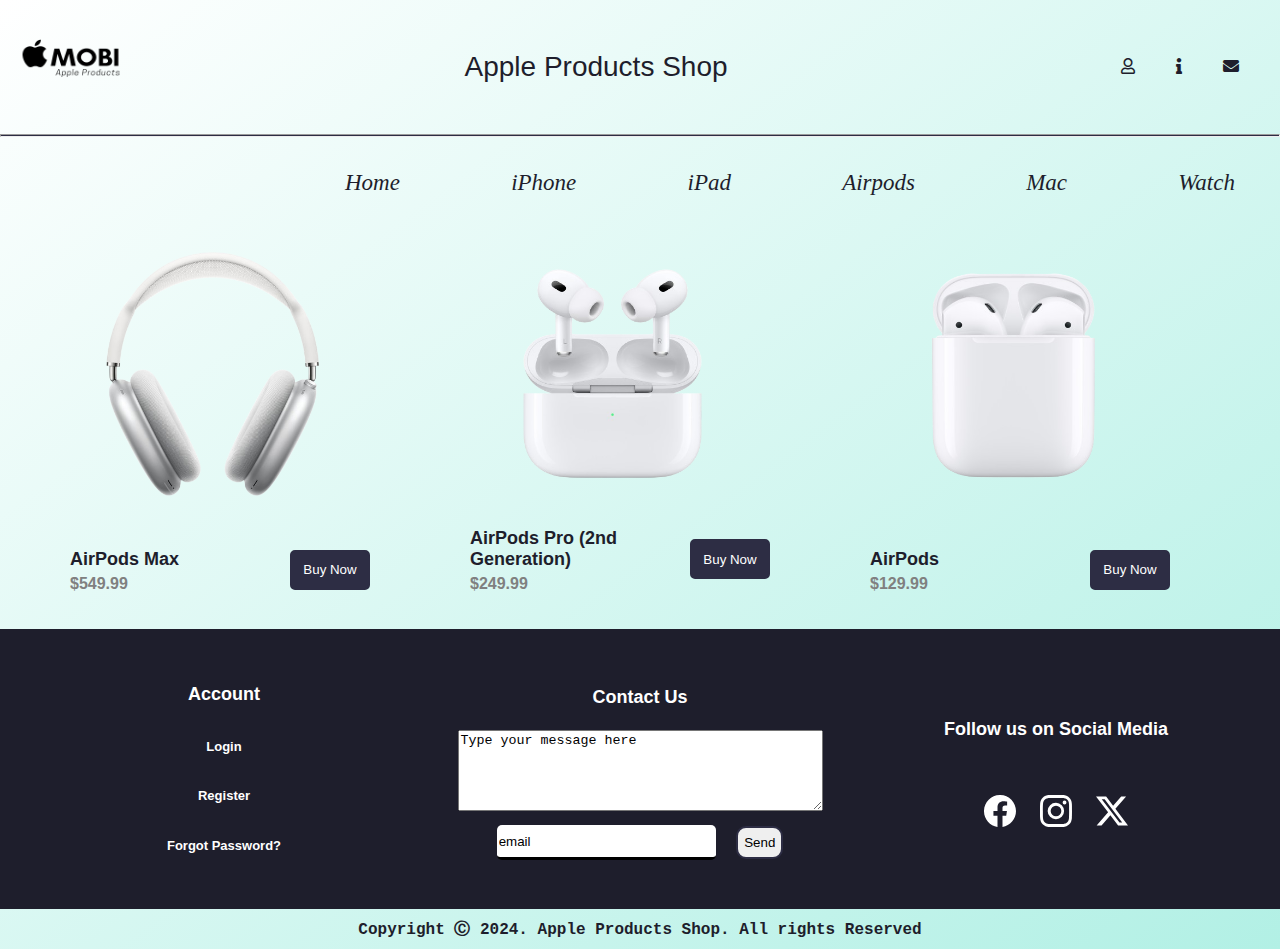
==== airpods.html @ 45aac2ee "Full Project" ====
<!DOCTYPE html>
<html lang="en">

<head>
    <meta charset="UTF-8">
    <meta http-equiv="X-UA-Compatible" content="IE=edge">
    <meta name="viewport" content="width=device-width, initial-scale=1.0">
    <meta name="author" content="Hamit.B">
    <meta name="description" content="Airpods offers and deals">
    <meta name="keywords" content="Apple,Products, Airpods, MobiShop"> 
    <link rel="stylesheet" type="text/css" href="css/indexStyle.css">
    <link rel="stylesheet" href="css/all.css">
    <title>Airpods</title>


</head>

<body>
    <div class="banner">
        <div class="logo">
            <a href="index.html"><img id="test" class="img" src="images/logo.png"></a>

        </div>
        <div class="title">
            Apple Products Shop
        </div>
        <div class="login-cart">
            <a href="form.html"><i title="Click Here to Log In or Sign Up" class="far fa-user fa-customize"></i></a>
            <a href="index.html#about"><i class="fas fa-info fa-customize"
                    title="Click here to know more about us"></i></a>
            <a href="#contact"><i id="user" class="fas fa-envelope fa-customize"
                    title="Click here to contact us"></i></a>
        </div>
    </div>
    <hr>
    <header>

        <ul class="navigation">
            <li><a href="index.html" id="home">Home</a></li>
            <li><a href="iPhones.html" id="iphone">iPhone</a></li>
            <li><a href="iPads.html" id="ipad">iPad</a></li>
            <li><a href="Airpods.html" id="airpods" class="active">Airpods</a></li>
            <li><a href="Mac.html" id="mac">Mac</a></li>
            <li><a href="watch.html" id="watch">Watch</a></li>
        </ul>
        
    </header>

    <main>
        <div class="products">

            <div class="boxes">

                <div class="box">
                    <img src="images/airpodsmax.png">

                    <div class="product-desc">
                        <div class="emri-cmimi">
                            <p class="name">AirPods Max</p>
                            <p class="price">$549.99</p>

                        </div><a href="shop.html"><input class="buy-button" type="button" value="Buy Now"></a>
                    </div>
                </div>

                <div class="box">
                    <img src="images/airpods.png">
                    <div class="product-desc">
                        <div class="emri-cmimi">
                            <p class="name">AirPods Pro (2nd Generation)</p>
                            <p class="price">$249.99</p>

                        </div><a href="#"><input class="buy-button" type="button" value="Buy Now"></a>
                    </div>

                </div>

                <div class="box">
                    <img src="images/airpods2.png">
                    <div class="product-desc">
                        <div class="emri-cmimi">
                            <p class="name">AirPods</p>
                            <p class="price">$129.99</p>

                        </div> <a href="#"><input class="buy-button" type="button" value="Buy Now"></a>
                    </div>
                </div>
            </div>
            

                

    </main>

    <footer>
        <div class="footer-box">
            <h1>Account</h1>
            <a href="form.html">
                <h3>Login</h3>
            </a>
            <a href="form.html">
                <h3>Register</h3>
            </a>
            <h3>Forgot Password?</h3>

        </div>

        <div class="footer-box">
            <h1 id="contact">Contact Us</h1>
            <textarea rows="5" cols="43">Type your message here</textarea>
            <div class="email-submit">
                <input type="email" id="contact-email" placeholder="email">
                <button id="submit-email-button" type="submit">Send</button>
            </div>

        </div>


        <div class="footer-box">
            <h1>Follow us on Social Media</h1>
            <div class="socials">
                <a href="https://facebook.com"><svg xmlns="http://www.w3.org/2000/svg" width="32" height="32" fill="white" class="bi bi-facebook" viewBox="0 0 16 16">
                    <path d="M16 8.049c0-4.446-3.582-8.05-8-8.05C3.58 0-.002 3.603-.002 8.05c0 4.017 2.926 7.347 6.75 7.951v-5.625h-2.03V8.05H6.75V6.275c0-2.017 1.195-3.131 3.022-3.131.876 0 1.791.157 1.791.157v1.98h-1.009c-.993 0-1.303.621-1.303 1.258v1.51h2.218l-.354 2.326H9.25V16c3.824-.604 6.75-3.934 6.75-7.951"/>
                  </svg>
                </a>
                <a href="https://instagram.com"><svg xmlns="http://www.w3.org/2000/svg" width="32" height="32" fill="white" class="bi bi-instagram" viewBox="0 0 16 16">
                    <path d="M8 0C5.829 0 5.556.01 4.703.048 3.85.088 3.269.222 2.76.42a3.9 3.9 0 0 0-1.417.923A3.9 3.9 0 0 0 .42 2.76C.222 3.268.087 3.85.048 4.7.01 5.555 0 5.827 0 8.001c0 2.172.01 2.444.048 3.297.04.852.174 1.433.372 1.942.205.526.478.972.923 1.417.444.445.89.719 1.416.923.51.198 1.09.333 1.942.372C5.555 15.99 5.827 16 8 16s2.444-.01 3.298-.048c.851-.04 1.434-.174 1.943-.372a3.9 3.9 0 0 0 1.416-.923c.445-.445.718-.891.923-1.417.197-.509.332-1.09.372-1.942C15.99 10.445 16 10.173 16 8s-.01-2.445-.048-3.299c-.04-.851-.175-1.433-.372-1.941a3.9 3.9 0 0 0-.923-1.417A3.9 3.9 0 0 0 13.24.42c-.51-.198-1.092-.333-1.943-.372C10.443.01 10.172 0 7.998 0zm-.717 1.442h.718c2.136 0 2.389.007 3.232.046.78.035 1.204.166 1.486.275.373.145.64.319.92.599s.453.546.598.92c.11.281.24.705.275 1.485.039.843.047 1.096.047 3.231s-.008 2.389-.047 3.232c-.035.78-.166 1.203-.275 1.485a2.5 2.5 0 0 1-.599.919c-.28.28-.546.453-.92.598-.28.11-.704.24-1.485.276-.843.038-1.096.047-3.232.047s-2.39-.009-3.233-.047c-.78-.036-1.203-.166-1.485-.276a2.5 2.5 0 0 1-.92-.598 2.5 2.5 0 0 1-.6-.92c-.109-.281-.24-.705-.275-1.485-.038-.843-.046-1.096-.046-3.233s.008-2.388.046-3.231c.036-.78.166-1.204.276-1.486.145-.373.319-.64.599-.92s.546-.453.92-.598c.282-.11.705-.24 1.485-.276.738-.034 1.024-.044 2.515-.045zm4.988 1.328a.96.96 0 1 0 0 1.92.96.96 0 0 0 0-1.92m-4.27 1.122a4.109 4.109 0 1 0 0 8.217 4.109 4.109 0 0 0 0-8.217m0 1.441a2.667 2.667 0 1 1 0 5.334 2.667 2.667 0 0 1 0-5.334"/>
                  </svg>
                </a>
                <a href="https://twitter.com"><svg xmlns="http://www.w3.org/2000/svg" width="32" height="32" fill="white" class="bi bi-twitter-x" viewBox="0 0 16 16">
                    <path d="M12.6.75h2.454l-5.36 6.142L16 15.25h-4.937l-3.867-5.07-4.425 5.07H.316l5.733-6.57L0 .75h5.063l3.495 4.633L12.601.75Zm-.86 13.028h1.36L4.323 2.145H2.865z"/>
                  </svg>
                </a>
            </div>
            
            
    </footer>
    <div class="copyright">
        Copyright Ⓒ 2024. Apple Products Shop. All rights Reserved
    </div>
</body>
<script src="js/javascript.js"></script>
</html>
---- css/indexStyle.css ----
.banner {
    min-height: 40px;

    display: flex;
    flex-direction: row;
    justify-content: space-between;
    align-items: center;


}

body{
    background:linear-gradient(to top left, rgb(178, 240, 229),white) no-repeat;
    color:#1e1e2c;
    margin-left: 0;
    margin-right: 0;
    margin-bottom: 0;
}

.dark-light-button{
    width: 50px;
    height: 45px;
    border-radius: 75px;
}

.banner-dark {
    min-height: 40px;
    display: flex;
    flex-direction: row;
    justify-content: space-between;
    align-items: center;
    background-color: black;
    color: white;
}




.logo {
    display: flex;
    flex-direction: row;
    align-items: center;
    min-height: 30px;

    padding: 2px;
    margin-left: 10px;
}
.img {
    height: 110px;
    width: 120px;
    

}

.title{

    min-width: 285px;
    font-size: 28px;
    font-family:Arial;
    display: flex;
    flex-direction: row;

}

.login-cart {
    width: 200px;
    height: auto;
    display: flex;
    align-items: center;
    flex-direction: row;
    justify-content: space-evenly;

}


.login-cart .fas, .login-cart .far {
    color: #1e1e2c;
}



.login-cart .fas:hover, .login-cart .far:hover {
    color:gray;
    
}

header{
    height:5%;
    margin-top: 10px;
    display: flex;
    flex-direction: row;
    justify-content: flex-end;
    align-items: center;
   

}



ul {
    display: flex;
    flex-direction: row;
    justify-content: space-between;
    width: 900px;
    margin-right: 40px;
    flex-wrap: wrap;
    list-style-type: none;
    font-size: 23px;
    font-style: italic;

}

ul li a {
    text-decoration: none;
    color: #1e1e2c;
    width: auto;
    border-radius: 10px;
    padding:5px;
    transition: .5s;
}




ul li a:hover{

    background-color: #2d2d44;
    color: white;
    transition: .5s;
}


.active {
  border-bottom: 3px solid #2d2d44;
}

.slides{
    display: flex;
    flex-direction: row;
    justify-content: space-evenly;
    align-items: center;
    height:600px;
    


}

#slides-pics{
    width: 60%;
    background-position:inherit;
    background-repeat: no-repeat;
    background-position-x:center;
    background-position-y:center;
    background-size:contain;
    background-origin: border-box;
    display: flex;
    height: 90%;

    

}


.slider-text{
    width: 40%;
    font-size: 60px;
    align-self:center;
    text-align: center;
    font-family: 'Courier New';
    font-weight: bolder;
    color:#2d2d44;
    
    
}

#slider-text{
    font-size: 30px;
    font-weight:100;
    font-family: 'Gill Sans', 'Gill Sans MT', Calibri, 'Trebuchet MS', sans-serif;
    
}

#slider {
    width: 80%;

}
.products
    {
        margin-top: 10px;
        display: flex;
        flex-direction:column;
        justify-content: space-between;
        height: auto;
        flex-wrap: wrap;
    }
    .products .tekst {
        font-size: 25px;
        margin: 10px 0px 20px 74px;
        font-weight: bold;
        font-family:"Arial";
        text-decoration: underline;
        
        
    
    }
    hr{
        height: 1px;
        background-color: #2d2d44;
    }

    .boxes {
        display: flex;
        flex-direction: row;
        height: auto;
        margin:10px;
        margin-top: -10px;
        padding: 10px 0px 10px 0px;
        align-items: center;
        justify-content: space-evenly;

        flex-wrap: wrap;
    }


   
    .box {
        height: 370px;
        width: 300px;
        display: flex;
        margin-top: 10px;
        flex-direction: column;
        justify-content: space-between;
        padding-right:40px;
		transition: .4s ease;
        
    }
    .box img {
        width: 95%;
        height: 73%;
        cursor: pointer;    

    }

    .box img:hover {
        width: 100%;
        height: 75%;
        cursor: pointer;  
        filter:opacity(85%);  
		transition: .4s ease;

    }
    

    .emri-cmimi {
        display: flex;
        flex-direction: column;
        align-items: flex-start;
        width: 70%;
        
       


    }

    .name{
        font-size: 18px;
        font-weight: bold;
        font-family: Arial;
        
    }
    .price {
        font-weight: bold;
        color: gray;
        font-family: Arial;
        margin-top: -6%;
    }

    .product-desc {
        display: flex;
        flex-direction: row;
        justify-content: space-between;
        align-items: center;
        

       
    }

    .buy-button{
        height:40px;
        width: 80px;
        border-radius: 5px;
        background-color:#2d2d44;
        color: white;
        border: 2px solid #2d2d44;
        outline: none;
        cursor: pointer;
		transition: .4s ease;
    }
    .buy-button:hover{
        color:black;
        background-color: white;
		border: 2px solid #2d2d44;
		transition: .4s ease;
    }

    #about{
        height: 500px;
        width: 99%;
        margin-left:5px;
        align-self: center;
        transition: .5s;
        font-family: 'Calibri';
        padding-top: 10px;
        padding-bottom: 30px;
        
    }

    #about .title{
        font-size: 25px;
        margin:20px 0px 20px 74px;
        font-weight: bold;
        font-family:"Arial";
        
    }

   .about-description {
        height: 90%;
        width:  99%;
        display: flex;
        flex-direction: row;
        justify-content: space-around;
        
    }


    .about-description .tekst
    {
       
        height: 100%;
        width: 40%;
        display: flex;
        flex-direction: column;
        justify-content: space-evenly;

       
    }

    .description-map
    {
       margin-top: 55px;
    }


    footer{
        width: 100%;
        height: 280px;
        background-color: #1e1e2c;
        display: flex;
        flex-direction: row;
        justify-content: space-evenly;
        align-items: center;
        font-family:'Segoe UI', Tahoma, Geneva, Verdana, sans-serif;
        flex-wrap: wrap;
        

        
    }

    .footer-box{
      
        width: 30%;
        height: 75%;
        color: white;
        display: flex;
        flex-direction: column;
        align-items: center;
        justify-content: space-evenly;
      

      
      
    }
    .email-submit{
        display: flex;
        flex-direction: row;
        width: 80%;
        height: 20%;
        align-items: center;
        justify-content: space-around;
        
    }

    #contact-email{
        background-color: white;
        width: 70%;
        margin: 0;
       
    }

    #submit-email-button{
        border-radius:10px;
        height: 80%;
        border: 2px solid #2d2d44;
        cursor: pointer;

    }
    .footer-box h1{
        font-size: 18px;
    }

    .footer-box h3{
        color: white;
        cursor: pointer;
        font-size: 13px;
    }

    .footer-box h2{
        font-size: 15px;
    }
    
    .footer-box a{
        text-decoration:none;
    }
    
    .socials{
        display: flex;
        flex-direction: row;
        justify-content: space-evenly;
        width: 50%;
        
       
    }

    .socials img{
        height: 30px;
        width: 30px;
    }
    .partners{
        display: flex;
        flex-direction: row;
        justify-content: space-evenly;
        width: 50%; 
    }

    .partners img{
     
        height: 30px;
        width: 30px;
       
    }

    .copyright{
        width: 100%;
        height:40px;
       font-size: 16px;
       display: flex;
       align-items: center;
       justify-content: center;
       font-family: 'Courier New';
       font-weight: bold;
    }

    .form-signup-div {
        display: flex;
        flex-direction: row;
        color: #2d2d44;
        justify-content: space-around;
        align-items: center;
        font-weight: bold;
        width:100%;
        height:600px;
        padding-bottom: 20px;
        flex-wrap: wrap;
        
       
    }

    .form-login-div{
        display: none;
        flex-direction: row;
        color: #2d2d44;
        justify-content: space-around;
        align-items: center;
        font-weight: bold;
        width:100%;
        height:600px;
        padding-bottom: 20px;
        flex-wrap: wrap;
    }
    .signupform {
        border: 10px double black;
        border-radius: 10px;
        height: 450px;
        width:400px;
        display: flex;
        flex-direction: column;
        justify-content: center;
        padding-left: 50px;
        margin-top: 30px;
        padding-top: 5%;
        flex-wrap: wrap;
        
    }
    .loginform {
        border: 10px double black;
        border-radius: 10px;
        height: 300px;
        width:380px;
        display: flex;
        align-items:flex-start;
        flex-direction: column;
        justify-content: space-evenly;
        padding-left: 50px;
        margin-top: 30px;
        padding-top: 5%;
        flex-wrap: wrap;

    
        
      
    }

    #login-items{
       
        display: flex;
        flex-direction: column;
        justify-content: space-between;
        height: 80%;
        align-self: center;
        width:100%;
      
    }
    .already-acc{
        display: flex;
        flex-direction: row;
        width: 70%;
        justify-content: space-between;
        flex-wrap: wrap;
    }
    .no-acc{
        display: flex;
        flex-direction: column;
        width: 40%;
        height: 70%;
        margin-left: 20%;
        align-items: center;    
        flex-wrap: wrap;
    }

    #gotosignup{
        background-color: #2d2d44;
        color: white;
        height: 30px;
        width: 70px;
        outline: none;
        border: 3px solid #2d2d44;
        border-radius: 10px;
        font-weight: bold;
        cursor: pointer;
        text-decoration: none;
        transition: .5s;
        text-align: center;
      
        

    }

    #gotosignup:hover{
        background-color: white;
        border: 3px solid #2d2d44;
        color: #2d2d44;
        transition: .5s;
    
    }
    label{
        margin-top: -10px;
        margin-left: 10%;
        color: red;
        font-size: 12px;
        font-style: italic;
    }


   #register{
        background-color: #2d2d44;
        color: white;
        height: 30px;
        width: 70px;
        outline: none;
        border: 3px solid #2d2d44;
        border-radius: 10px;
        align-self: center;
        font-weight: bold;
   
        cursor: pointer;
        transition: .5s;
    }

    #register:hover{
        background-color: white;
        border: 3px solid #2d2d44;
        color: #2d2d44;
        transition: .5s;
    }
   

    #login{
        background-color: #2d2d44;
        color: white;
        height: 30px;
        width: 70px;
        outline: none;
        border: 3px solid #2d2d44;
        border-radius: 10px;
        font-weight: bold;
        cursor: pointer;
        transition: .5s;
    }

    #login:hover{
        background-color: white;
        border: 3px solid #2d2d44;
        color: #2d2d44;
        transition: .5s;
    
}
    #gotologin{
    color: #2d2d44;
    
        
    }
    .already-acc a{
        text-decoration-color: #2d2d44;
    }
    
 
   

    #logo-form{
        width: 20%;
        padding:4px;
        margin-top: -30%;
       margin-bottom: 5px;
    }
    
    
    
    input[type="text"]{
        width: 60%;
        border:none;
        height: 30px;
        border-bottom: 3px solid black;
        margin-left:40px;
        outline: none;
        border-radius: 5px;
        background: none;
        
    }

    input[type="email"]{
        width: 60%;
        border:none;
        height: 30px;
        border-bottom: 3px solid black;
        margin-left:40px;
        outline: none;
        border-radius: 5px;
        background: none;
        
    }
    input[type="password"]{
        width: 60%;
        border:none;
        height: 30px;
        border-bottom: 3px solid black;
        margin-left:40px;
        outline: none;
        border-radius: 5px;
        background: none;
    }    

    input[type="text"]::placeholder{
        color: black;
    }
    input[type="email"]::placeholder{
        color: black;
    }
    input[type="password"]::placeholder{
        color: black;
    }


   
    @media screen and (max-width:800px) {

        .banner{
            display:flex;
            flex-direction: column;
            margin-left: 15%;
            margin-bottom: 5%;
    
        }
        .logo img {
            margin-bottom: 5%;
        }
        .title {
            height: 20px;
            width: 40px;
            font-size: 15px;
            justify-content: center;
            align-items: center;
            margin-bottom: 5%;
            
        }
    .login-cart {
        width:100%;

        margin-bottom: 2%;
        margin-left: 5%;
    }

       
        .navigation {
                display:flex;
                flex-direction: column;
                width: auto;
            }
        
            header {
                display: flex;
                flex-direction: column;
                
            }
        
            ul {
                display: flex;
                flex-direction: column;
               
            }
            ul li a {
                padding: 1px;
            }
            .slides {
                display: flex;
                flex-direction: row;
                justify-content: space-around;
                align-items:center;
               
                width: 80%;
                height: 200px;
                
            }
            
            #slides-pics {
                width: 60%;
                height: 80%;
                left:15%;
         
            
              
              
            }

            .products .tekst{
                margin-left: 27%;
            }
            


           
            .signupform{
                border:none;
            }

            .slider-text{
                margin-left: 30%;
                font-size: 100%;
            }
            #slider-text{
                font-size:100%;
            }

            footer{
                display: flex;
                flex-direction: row;
                justify-content: space-between;
                flex-wrap: wrap;
                font-size: 10px;
            }
            .footer-box{
                display: flex;
                justify-content: space-evenly;
                align-items: center;
            }


            .socials img {
                height: 40%;
                width:70%;
                align-self: center;
            }
            .socials{
                
                align-self: center;
                display: flex;
                margin-left: -22%;
            }
        
            footer h2{
                margin-left: -25%;
            }
            .partners{
                margin-left: -20%;
            }

            .partners img {
                height: 40%;
                width:70%;
            }
            .copyright{
                font-size: 70%;
            }
            
            #about .title{
               margin-left:25%;
               
            }
            #about {
                font-size: 10px;
            }

            textarea{

             width: 80%;
            }
        }
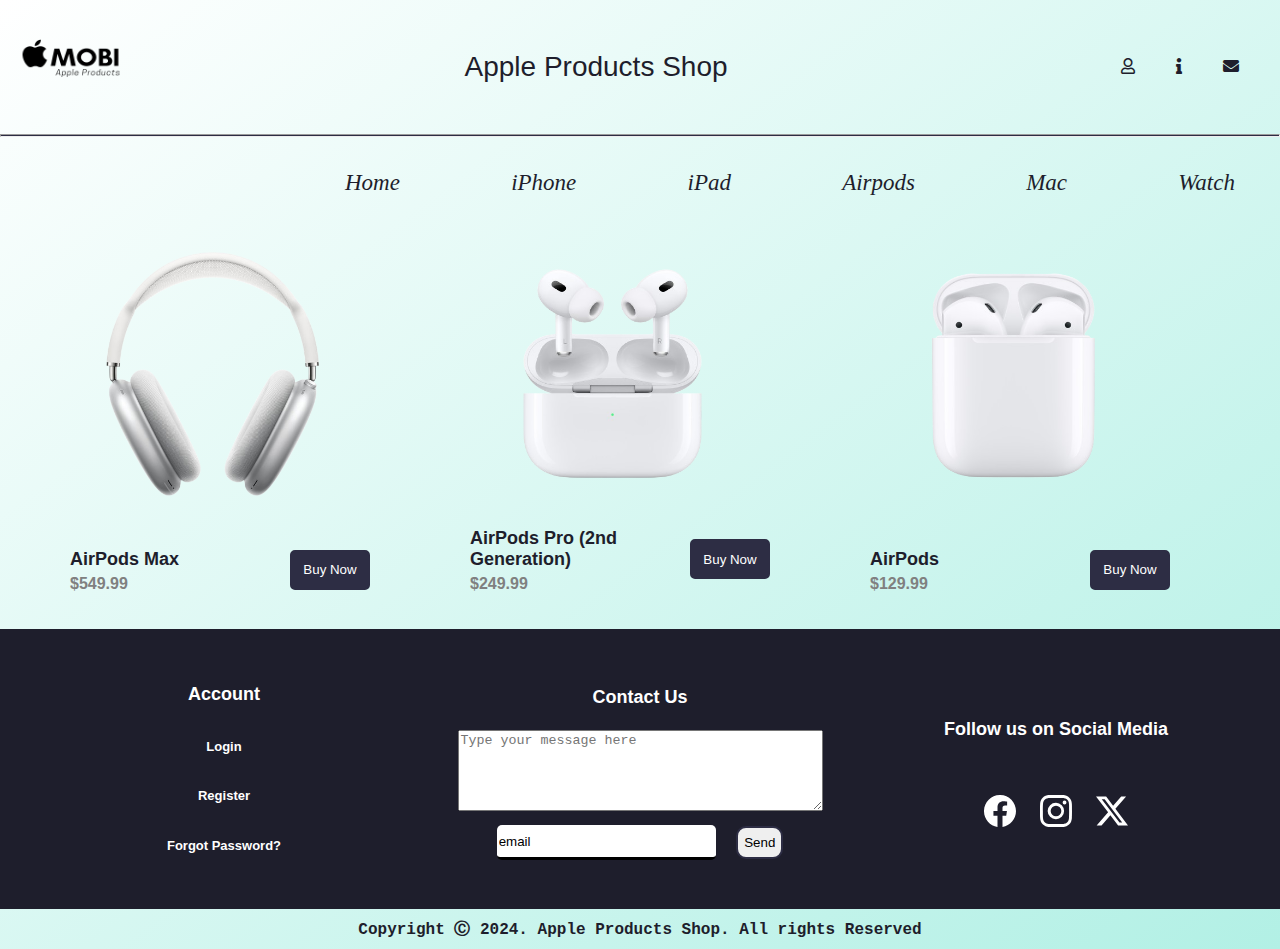
==== commit c9c94c34: "more small changes" ====
--- a/airpods.html
+++ b/airpods.html
@@ -39,8 +39,8 @@
             <li><a href="index.html" id="home">Home</a></li>
             <li><a href="iPhones.html" id="iphone">iPhone</a></li>
             <li><a href="iPads.html" id="ipad">iPad</a></li>
-            <li><a href="Airpods.html" id="airpods" class="active">Airpods</a></li>
-            <li><a href="Mac.html" id="mac">Mac</a></li>
+            <li><a href="airpods.html" id="airpods" class="active">Airpods</a></li>
+            <li><a href="mac.html" id="mac">Mac</a></li>
             <li><a href="watch.html" id="watch">Watch</a></li>
         </ul>
         
@@ -107,7 +107,7 @@
 
         <div class="footer-box">
             <h1 id="contact">Contact Us</h1>
-            <textarea rows="5" cols="43">Type your message here</textarea>
+            <textarea rows="5" cols="43" placeholder="Type your message here"></textarea>
             <div class="email-submit">
                 <input type="email" id="contact-email" placeholder="email">
                 <button id="submit-email-button" type="submit">Send</button>
--- a/css/indexStyle.css
+++ b/css/indexStyle.css
@@ -833,5 +833,9 @@
 
              width: 80%;
             }
+
+            .tekst-paragraph{
+                display: none;
+            }
         }
 
